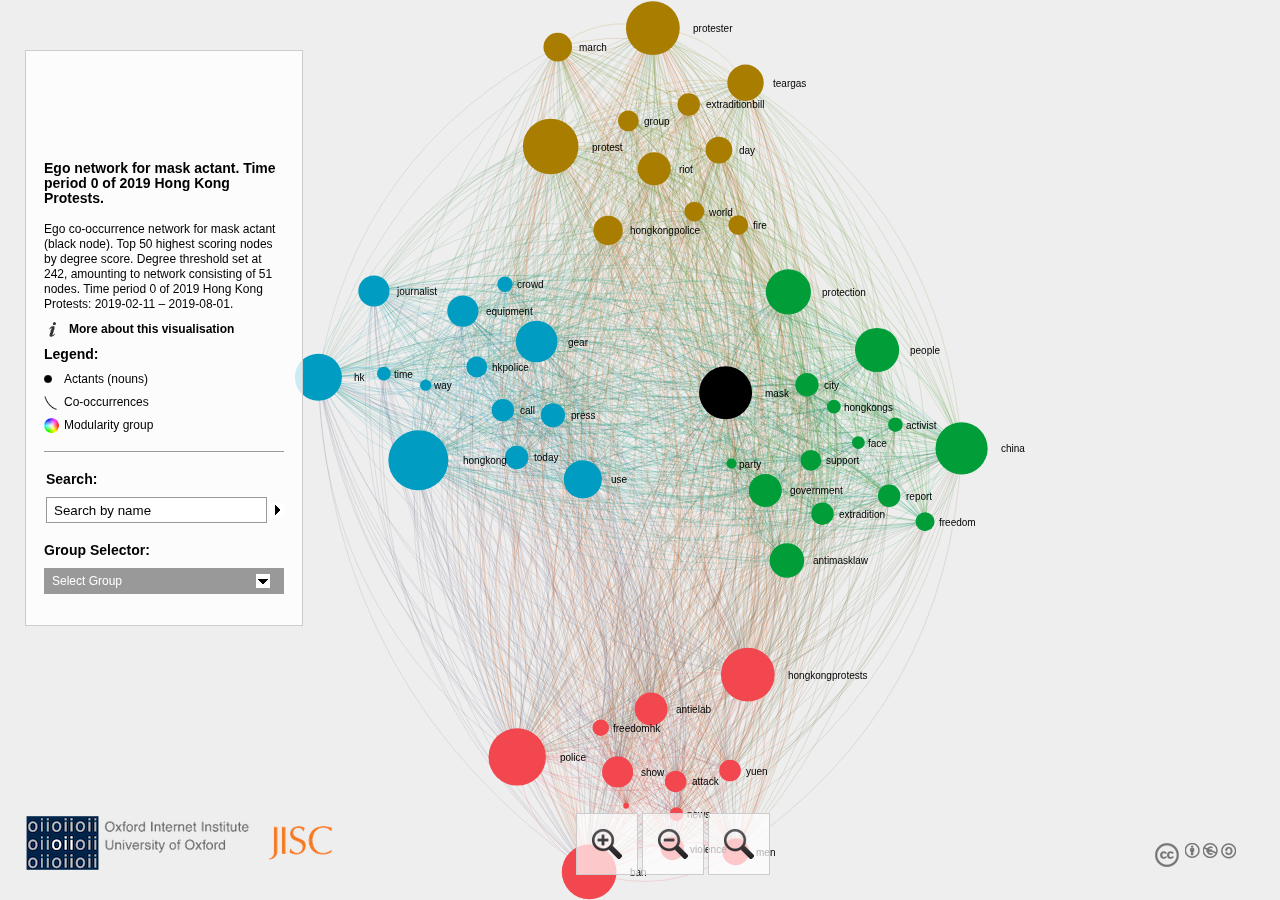
==== mask_t0_top50/index.html @ 17cfb443 "Added mask_t0_top50" ====
<!DOCTYPE html>
<html xmlns="http://www.w3.org/1999/xhtml" xml:lang="en-gb" lang="en" xmlns:og="http://opengraphprotocol.org/schema/" xmlns:fb="http://www.facebook.com/2008/fbml" itemscope itemtype="http://schema.org/Map">

<head>
<title>Hong Kong 2019: Ego network 'mask' T0</title>
<meta http-equiv="Content-Type" content="text/html; charset=UTF-8" />
<meta charset="utf-8">
<meta name="viewport" content="width=device-width,height=device-height,initial-scale=1,user-scalable=no" />
<meta http-equiv="X-UA-Compatible" content="IE=Edge" />


<!--[if IE]><script type="text/javascript" src="js/excanvas.js"></script><![endif]--> <!-- js/default.js -->
  <script src="js/jquery/jquery.min.js" type="text/javascript"></script>
  <script src="js/sigma/sigma.min.js" type="text/javascript" language="javascript"></script>
    <script src="js/sigma/sigma.parseJson.js" type="text/javascript" language="javascript"></script>
  <script src="js/fancybox/jquery.fancybox.pack.js" type="text/javascript" language="javascript"></script>
  <script src="js/main.js" type="text/javascript" language="javascript"></script>

  <link rel="stylesheet" type="text/css" href="js/fancybox/jquery.fancybox.css"/>
  <link rel="stylesheet" href="css/style.css" type="text/css" media="screen" />
  <link rel="stylesheet" media="screen and (max-height: 770px)" href="css/tablet.css" />
</head>


<body>
  <div class="sigma-parent">
    <div class="sigma-expand" id="sigma-canvas"></div>
  </div>
<div id="mainpanel">
  <div class="col">
		<div id="maintitle"></div>
    <div id="title"></div>
    <div id="titletext"></div>
    <div class="info cf">
      <dl>
        <dt class="moreinformation"></dt>
        <dd class="line"><a href="#information" class="line fb">More about this visualisation</a></dd>
      </dl>
    </div>
<div id="legend">
	<div class="box">
		<h2>Legend:</h2>
		<dl>
		<dt class="node"></dt>
		<dd></dd>
		<dt class="edge"></dt>
		<dd></dd>
		<dt class="colours"></dt>
		<dd></dd>		
		</dl>
	</div>
</div> 
    <div class="b1">
    <form>
      <div id="search" class="cf"><h2>Search:</h2>
        <input type="text" name="search" value="Search by name" class="empty"/><div class="state"></div>
        <div class="results"></div>
      </div>
      <div class="cf" id="attributeselect"><h2>Group Selector:</h2>
        <div class="select">Select Group</div>
	<div class="list cf"></div>
      </div>
    </form>
    </div>
  </div>
  <div id="information">
  </div>
</div>
	<div id="zoom">
  		<div class="z" rel="in"></div> <div class="z" rel="out"></div> <div class="z" rel="center"></div>
	</div>
	<div id="copyright">
		<a rel="license" href="http://creativecommons.org/licenses/by-nc-sa/3.0/"><img alt="Creative Commons License" style="border-width:0" src="images/CC.png" /></a></div>
	</div>
<div id="attributepane">
<div class="text">
	<div title="Close" class="left-close returntext"><div class="c cf"><span>Return to the full network</span></div></div>	
<div class="headertext">
	<span>Information Pane</span>
</div>	
  <div class="nodeattributes">
    <div class="name"></div>
	<div class="data"></div>
    <div class="p">Connections:</div>
    <div class="link">
      <ul>
      </ul>
    </div>
  </div>
	</div>
</div>
<div id="developercontainer">
	<a href="http://www.oii.ox.ac.uk" title="Oxford Internet Institute"><div id="oii"><span>OII</span></div></a>
	<a href="http://jisc.ac.uk" title="JISC"><div id="jisc"><span>JISC</span></div></a>	
</div>
<script type="text/javascript">

  var _gaq = _gaq || [];
  _gaq.push(['_setAccount', 'UA-21293169-4']);
  _gaq.push(['_setDomainName', 'none']);
  _gaq.push(['_setAllowLinker', true]);
  _gaq.push(['_trackPageview']);

  (function() {
    var ga = document.createElement('script'); ga.type = 'text/javascript'; ga.async = true;
    ga.src = ('https:' == document.location.protocol ? 'https://ssl' : 'http://www') + '.google-analytics.com/ga.js';
    var s = document.getElementsByTagName('script')[0]; s.parentNode.insertBefore(ga, s);
  })();

</script>
</body>
</html>
---- mask_t0_top50/css/style.css ----
* {
padding: 0px;
margin: 0px;
}

.cf:before, .cf:after {
	content: "";
	display: table;
}

.cf:after {
	clear: both;
}

.cf {
	zoom: 1;
}

html,body {
	width: 100%;
	height: 100%;
	margin: 0px;
	padding: 0px;
	font-size: 12px;
	font-family: sans-serif;
	line-height:1.25em;
}

.sigma-parent {
	position: relative;
	height: 100%;
}

.sigma-expand {
	position: absolute;
	width: 100%;
	height: 100%;
	top: 0;
	left: 0;
	background-color: #eee;
	background-position: center center;
	background-repeat: no-repeat;
	-webkit-touch-callout: none;
	-webkit-user-select: none;
	-khtml-user-select: none;
	-moz-user-select: none;
	-ms-user-select: none;
	user-select: none;
}

canvas#sigma_bg_1 {
	display: none;
}

#attributepane {
   	display: block;	
	display: none;
    position:absolute;
    height:auto;
    bottom:0;
    top:0;
    right:0;
	width: 240px;
	background-color: #fff;
	margin: 0;
	word-wrap: break-word;
	background-color:rgba(255,255,255,0.8);
	border-left: 1px solid #ccc;
	padding: 0px 18px 0px 18px;	
	z-index: 1;
}


#attributepane .text {
	height:100%;
}

#attributepane .headertext {
	color: #000;
	margin-bottom: 5px;
	height: 14px;
	border-bottom: 1px solid #999;
	padding: 0px 0 10px 0;
	font-size:16px;
	font-weight:bold;
}


#attributepane .returntext em {
	background-image: url('../images/sprite.png');
	background-repeat: no-repeat;
	display: block;
	width: 20px;
	height: 20px;
	background-position: -91px -13px;
	float: left;
}

#attributepane .returntext span {
	padding-left: 5px;
	display: block;
}

#attributepane .close {
	padding-left: 14px;
	margin-top: 10px;
}

#attributepane .close .c {
	border-top: 2px solid #999;
	padding: 10px 0 14px 0;
}

#attributepane .close em {
background-image: url('../images/sprite.png');
background-repeat: no-repeat;
background-position: -11px -13px;
display: block;
width: 24px;
height: 16px;
float: left;
}

#attributepane .close span {
display: block;
width: 151px;
float: left;
}

#attributepane .nodeattributes {
	display:block;
	height:85%;
	overflow-y: scroll;
	overflow-x: hidden;
	border-bottom:1px solid #999;
}

#attributepane .name {
font-size: 14px;
cursor: default;
padding-bottom: 10px;
padding-top: 18px;
font-weight:bold;
}

#attributepane .data {

}

#attributepane .data .plus {
background-repeat: no-repeat;
background-image: url('../images/sprite.png');
background-position: -171px -122px;
width: 22px;
height: 20px;
float: left;
display: block;
}

#attributepane .link {
padding: 0 0 0 4px;
}

#attributepane .link li {
padding-top: 2px;
cursor:pointer;
}

#attributepane .p {
padding-top: 10px;
font-weight: bold;
font-size:14px;
}

.left-close {
background-image: url('../images/fancybox_sprite.png');
margin-left:-37px;
z-index:99999;
cursor: pointer;
padding-left:31px;
line-height:36px;
background-repeat: no-repeat;
margin-bottom:25px;
font-weight: bold;
font-size:14px;

}

#developercontainer {
	margin-left:25px;
	margin-bottom:25px;
	position:fixed;
	bottom:0;
}

#jisc {
width: 71px;
height: 56px;
background-image: url('../images/jisc-logo-small.png');
background-repeat: no-repeat;
display:inline-block;
}

#jisc span {
	display:none;
}

#oii {
width: 227px;
height: 56px;
background-image: url('../images/oii_text.png');
background-repeat: no-repeat;
display:inline-block;
margin-right:10px;

}

#oii span {
	display:none;
}

#maintitle {
width: 100%;
height: 72px;
background-repeat: no-repeat;
margin-bottom:20px;
}

#maintitle h1 {
display: none;
}

#mainpanel {
margin-top: 50px;
margin-left: 25px;
background:#fff;
background-color:rgba(255,255,255,0.8);
border:1px solid #ccc;
z-index:20;
position:fixed;
top:0;
}

#mainpanel .b1 {
padding: 0px 0 0 0;
}

#mainpanel .col {
width: 240px;
padding: 18px 18px 18px 18px;
margin: 0;

}

#title {
font-weight: bold;
}

#titletext {
padding: 6px 0 10px 0;
}

#info {
	padding-bottom:15px;
}


#search {
	border-top: 1px solid #999;
	padding: 20px 0 0px 2px;
}

#search input[name=search] {
border: 1px solid #999;
background-color: #fff;
padding: 5px 7px 4px 7px;
width: 205px;
color: #000;
}

#search input.empty {
color: #000;
}

#search .state {
width: 14px;
height: 14px;
background-image: url('../images/sprite.png');
float: right;
margin-top: 6px;
cursor: pointer;
background-position: -131px -13px;
}

#search .state.searching {
background-position: -11px -13px;
}

#search .results {
	display: none;
/*	border: 1px solid #999;*/
	margin: 6px;
	/*height: 150px;*/
	overflow-y: scroll;
	overflow-x: hidden;
}

#search .results b {
padding-left: 2px;
}

#search .results a {
padding: 1px 2px;
display: block;
cursor: pointer;
text-decoration: none;
color: #000;
}

#search .results a:hover {
background-color: #999;
color: #fff;
}

#attributeselect {
margin: 20px 0 13px 0 ;
-webkit-touch-callout: none;
-webkit-user-select: none;
-khtml-user-select: none;
-moz-user-select: none;
-ms-user-select: none;
user-select: none;
}

#attributeselect .select {
	border: 1px solid #999;
	padding: 5px 7px 4px 7px;
	color: #fff;
	cursor: pointer;
	background-color: #999;
	background-image: url('../images/sprite.png');
	background-repeat: no-repeat;
	background-position: 200px -144px;
}

#attributeselect .close {
background-position: 200px -8px;
}

#attributeselect .list {
	display: none;
	border: 1px solid 
	#999;
	padding: 6px;
	height: 150px;
	width: 226px;
	overflow-y: scroll;
	overflow-x: hidden;
	background-color: #999;
	/*position: relative;
		left: 240px;
		bottom: 164px;*/
	position:absolute;
	margin-left: 240px;
	margin-top:-164px;
	color: white;
}	

#attributeselect .list a {
display:block;
padding: 2px;
text-decoration: none;
color: #fff;
}

#attributeselect .list a:hover {
background-color: #fff;
color: #000;
}

.link h2 {
font-size: 1em;
padding-top: 1em;
}

#mainpanel dl {
	padding-bottom:10px;
}

#mainpanel h2 {
	font-size:14px;
}

#mainpanel dt {
width: 20px;
height: 20px;
float: left;
background-repeat: no-repeat;
background-image: url('../images/sprite.png');
}

#legend dl {
}

#mainpanel h2 {
	padding-bottom:10px;
}

#legend dd {
margin-bottom: 8px;
color: #000;
}

#mainpanel .infos dd {
margin-bottom: 12px;
}

#mainpanel .node {
background-position: -11px -119px;
}

#mainpanel .edge {
background-position: -51px -122px;
}

#mainpanel .colours {

background-image:url('../images/rainbow.png');

}
#legend .note {
margin-bottom: 8px;

}

#mainpanel .regions {
background-position: -171px -13px;
}

#mainpanel .download {
background-position: -51px -13px;
}

#mainpanel .moreinformation {
background: url('../images/info.png');
background-repeat: no-repeat;
margin-left: 5px;
}

#copyright {
	margin:0 auto;	
	position: fixed;
	right: 40px;
	bottom: 25px;
	z-index:0;
}

#copyright a {
color: #000;
}

#copyright .explanation {
display: none;
}

#zoom {
	z-index:999;
	position: fixed;
	left: 45%;
	bottom: 25px;
	margin:0 auto;
	padding: 0;
	-webkit-touch-callout: none;
	-webkit-user-select: none;
	-khtml-user-select: none;
	-moz-user-select: none;
	-ms-user-select: none;
	user-select: none;
	text-align:left;
}

#zoom .z {
	background:#fff;
	background-color:rgba(255,255,255,0.7);
	width: 60px;
	height: 60px;
	cursor: pointer;
	border:1px solid #ccc;
	float:left;
	margin-right:4px;
	background-repeat:no-repeat;
}

#zoom .z[rel=center] {
	background-image: url('../images/zoom_reset.png');
	background-position:center;
}

#zoom .z[rel=in] {
	background-image: url('../images/zoom_in.png');
	background-position:center; 
}

#zoom .z[rel=out] {
	background-image: url('../images/zoom_out.png');
	background-position:center; 
}

.line {
	font-size: 12px;
	color: #000;
	text-decoration: none;
	font-weight: bold;
	cursor: pointer;
	cursor: hand;
}

#information {
display: none;
background: #fff;
padding: 1px 10px 10px 10px;
}

#information h3 {
margin: 14px 0 4px 0;
}

#information p {
margin: 0 0 4px 0;
}

#information .button {
width: 14px;
height: 14px;
background-image: url('../images/sprite.png');
border: 1px solid #999;
display: inline-block;
*display: inline;
*zoom: 1;
}

#information .button span {
display: none;
}

#information .button.plus {
background-position: -91px -122px; 
}

#information .button.moins {
background-position: -131px -122px;
}

#minify {
background-color: #fff;
padding: 4px 4px 4px 25px;
cursor: pointer;
background-image: url('../images/sprite.png');
background-repeat: no-repeat;
background-position: -167px -118px;
position: absolute;
top: 65px;
left: 15px;
display: none;
}

#minifier {
position: absolute;
width: 20px;
height: 16px;
background-image: url('../images/sprite.png');
background-repeat: no-repeat;
background-position: -45px -147px;
cursor: pointer;
display: none;
}
---- mask_t0_top50/css/tablet.css ----
#developercontainer {
	display:none;
}
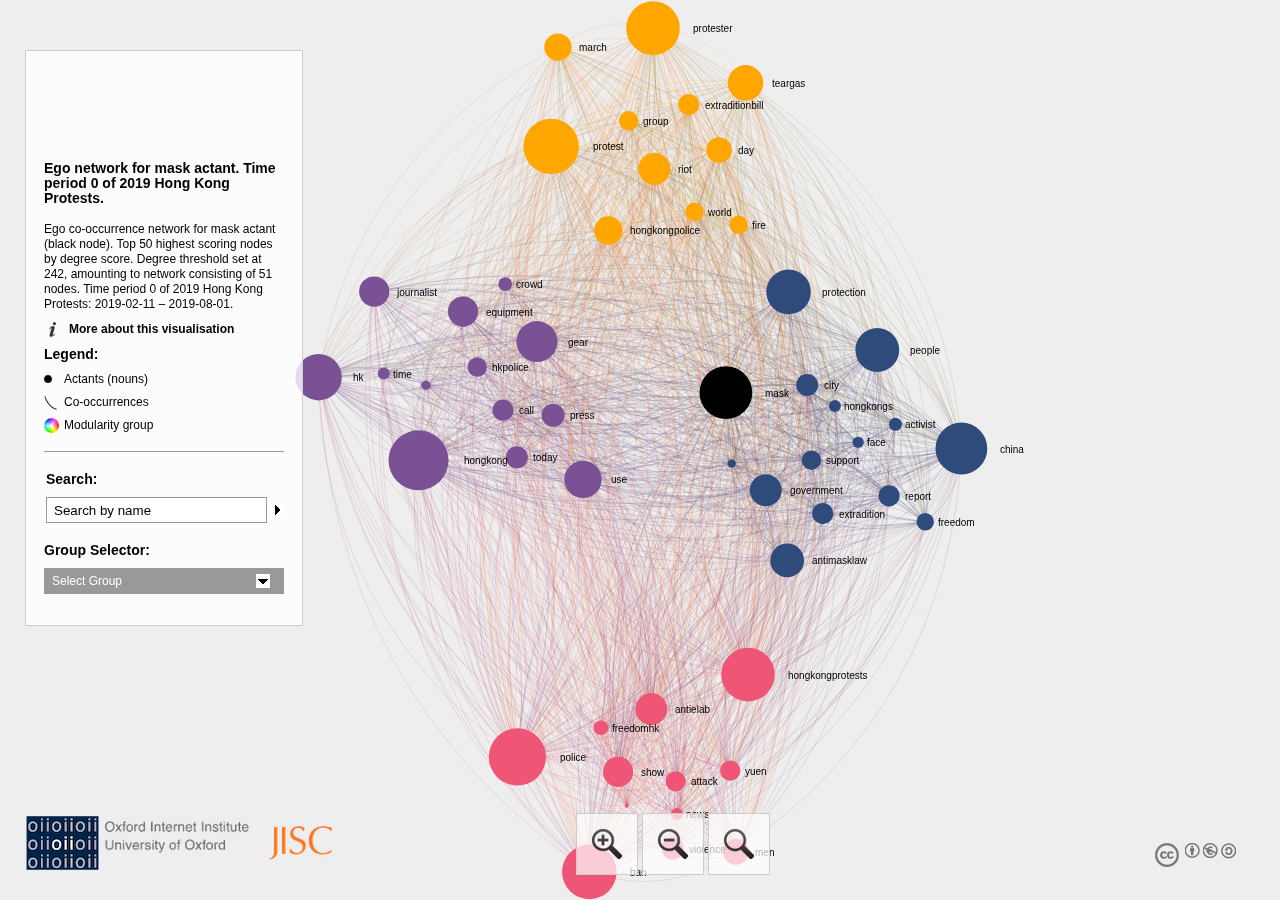
==== commit 10fc6fe9: "New version with color palette" ====
--- a/mask_t0_top50/index.html
+++ b/mask_t0_top50/index.html
@@ -2,7 +2,7 @@
 <html xmlns="http://www.w3.org/1999/xhtml" xml:lang="en-gb" lang="en" xmlns:og="http://opengraphprotocol.org/schema/" xmlns:fb="http://www.facebook.com/2008/fbml" itemscope itemtype="http://schema.org/Map">
 
 <head>
-<title>Hong Kong 2019: Ego network 'mask' T0</title>
+<title>Hong Kong 2019: Ego network 'mask' T0 TOP50</title>
 <meta http-equiv="Content-Type" content="text/html; charset=UTF-8" />
 <meta charset="utf-8">
 <meta name="viewport" content="width=device-width,height=device-height,initial-scale=1,user-scalable=no" />
